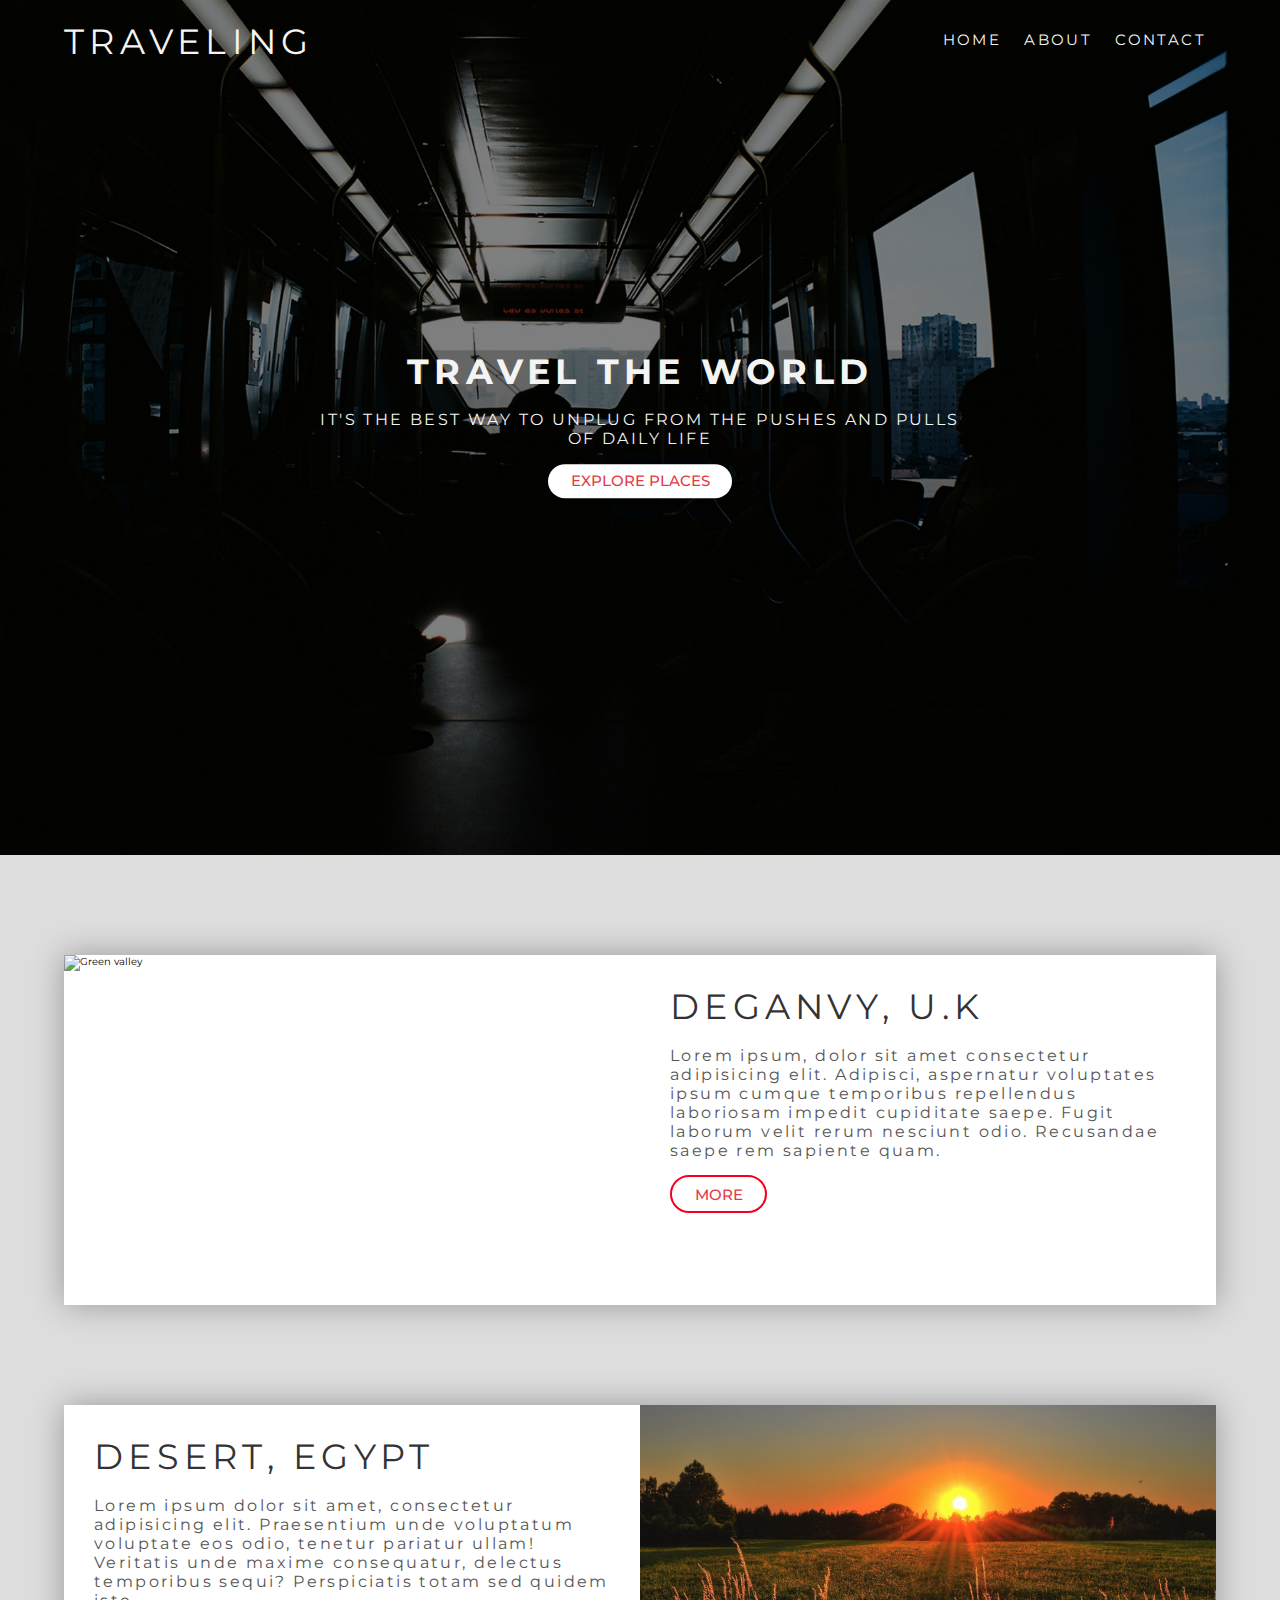
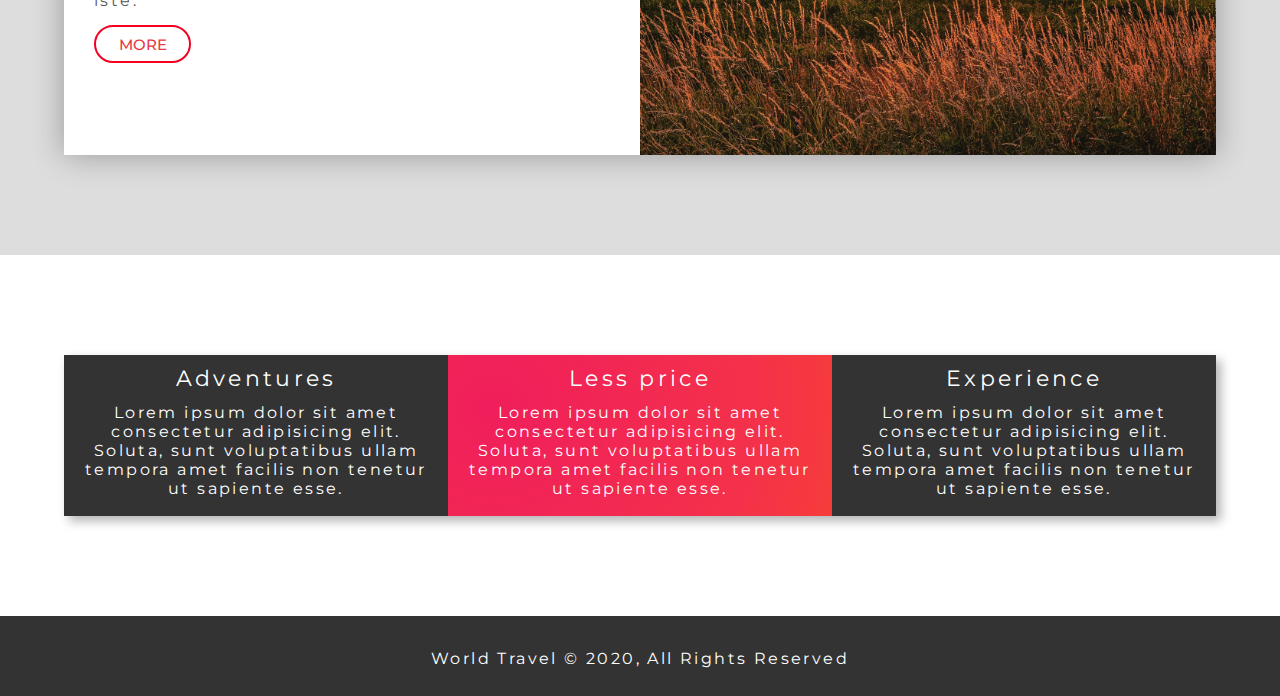
==== index.html @ 4d46c1d8 "My Traveling Website" ====
<!DOCTYPE html>
<html lang="en">
<head>
    <meta charset="UTF-8">
    <meta http-equiv="X-UA-Compatible" content="IE=edge">
    <meta name="viewport" content="width=device-width, initial-scale=1.0">
    <link rel="stylesheet" href="./css/style.css">
    <script src="https://kit.fontawesome.com/f74ade8756.js" crossorigin="anonymous"></script>
    <title>TRAVEL WEBSITE | WELCOME</title>
</head>
<body> 
    <header class="header">
        <nav class="navbar">
            <div class="container">
            <h1 class="logo lg-heading text-light">TRAVELING</h1>
            <ul class="nav-items">
                <li class="nav-item"><a href="./index.html">Home</a></li>
                <li class="nav-item"><a href="./about.html">About</a></li>
                <li class="nav-item"><a href="./contact.html">Contact</a></li>
            </ul>
            </div>
        </nav>

        <div class="header-content">
            <h1 class="lg-heading text-light main-heading">travel the world</h1>
            <p class="text-light">it's the best way to unplug from the pushes and pulls of daily life</p>
            <a href="#explore-places" class="btn btn-primary text-red">explore places</a>
        </div>
    </header>

    <section class="show-case" id="explore-places">
        <div class="container">
            <div class="row row1">
                <div class="img-box">
                    <img src="./img/content1.jpg" alt="Green valley">
                </div>
                <div class="text-box">
                    <h2 class="lg-heading text-black">deganvy, u.k</h2>
                    <p class="text-grey">Lorem ipsum, dolor sit amet consectetur adipisicing elit. Adipisci, aspernatur voluptates ipsum cumque temporibus repellendus laboriosam impedit cupiditate saepe. Fugit laborum velit rerum nesciunt odio. Recusandae saepe rem sapiente quam.</p>
                    <a href="./about.html" class="btn btn-secondary text-red">More</a>
                </div>
            </div>
            <div class="row row2">
                <div class="img-box">
                    <img src="./img/content2.jpg" alt="sunset">
                </div>
                <div class="text-box">
                    <h2 class="lg-heading text-black">desert, egypt</h2>
                    <p class="text-grey">Lorem ipsum dolor sit amet, consectetur adipisicing elit. Praesentium unde voluptatum voluptate eos odio, tenetur pariatur ullam! Veritatis unde maxime consequatur, delectus temporibus sequi? Perspiciatis totam sed quidem iste.</p>
                    <a href="./about.html" class="btn btn-secondary text-red">More</a>
                </div>
            </div>
        </div>
    </section>

    <section class="features">
        <div class="container">
            <div class="box-wrapper">
                <div class="box box1">
                    <i class="fa-solid fa-route fa-2x text-red"></i>
                    <h2 class="md-heading">Adventures</h2>
                    <p>Lorem ipsum dolor sit amet consectetur adipisicing elit. Soluta, sunt voluptatibus ullam tempora amet facilis non tenetur ut sapiente esse.</p>
                </div>
                <div class="box box2">
                    <i class="fa-solid fa-strikethrough fa-2x"></i>
                    <h2 class="md-heading">Less price</h2>
                    <p>Lorem ipsum dolor sit amet consectetur adipisicing elit. Soluta, sunt voluptatibus ullam tempora amet facilis non tenetur ut sapiente esse.</p>
                </div>
                <div class="box box3">
                    <i class="fa-solid fa-user-check fa-2x text-red"></i>
                    <h2 class="md-heading">Experience</h2>
                    <p>Lorem ipsum dolor sit amet consectetur adipisicing elit. Soluta, sunt voluptatibus ullam tempora amet facilis non tenetur ut sapiente esse.</p>
                </div>
            </div>
        </div>
    </section>

    <footer class="footer">
        <div class="social-media-links">
            <i class="fab fa-facebook fa-2x"></i>
            <i class="fab fa-twitter fa-2x"></i>
            <i class="fab fa-instagram fa-2x"></i>
        </div>
        <p>World Travel &copy; 2020, All Rights Reserved</p>
    </footer>


    <script src="https://ajax.googleapis.com/ajax/libs/jquery/3.3.1/jquery.min.js"></script>
    <script>
    $(document).ready(function(){
      // Add smooth scrolling to all links
      $("a").on('click', function(event) {
    
        // Make sure this.hash has a value before overriding default behavior
        if (this.hash !== "") {
          // Prevent default anchor click behavior
          event.preventDefault();
    
          // Store hash
          var hash = this.hash;
    
          // Using jQuery's animate() method to add smooth page scroll
          // The optional number (800) specifies the number of milliseconds it takes to scroll to the specified area
          $('html, body').animate({
            scrollTop: $(hash).offset().top
          }, 1000, function(){
    
            // Add hash (#) to URL when done scrolling (default click behavior)
            window.location.hash = hash;
          });
        } // End if
      });
    });
    </script>
</body>
</html>
---- css/style.css ----
@import url('https://fonts.googleapis.com/css2?family=Montserrat:wght@300;400;500;700&display=swap');

*{
    margin: 0;
    padding: 0;
    box-sizing: border-box;
}
/* ########## html element styling ########## */

html{
    font-size: 62.5%;
}

body{
    font-family: 'Montserrat', sans-serif;
}
ul li{
    list-style-type: none;
}
a{
    font-size: 1.5rem;
    text-decoration: none;
}
p, li{
    font-size: 1.6rem;
    margin-bottom: 0.5em;
    letter-spacing: 0.15em;
}
h1, h2, h3{
    margin-bottom: 0.5em;
    letter-spacing: 0.15em;
    font-weight: 400;
}


/* ########## Utility Classes ########## */

.container{
    max-width: 1400px;
    width: 90%;
    margin: 0 auto;
}

.lg-heading{
    font-size: 3.5rem;
}

.md-heading{
    font-size: 2.2rem;
}


.text-red{
    color: #e63946 ;
}

.text-light{
    color: #f4f4f4;
}

.text-black{
    color: #333333;
}

.text-grey{
    color: #555555;
}

.bg-dark{
    background-color: #333333;
}

.btn{
    display: inline-block;
    padding: 0.5em 1.5em;
    font-weight: 500;
    text-transform: uppercase;
    margin: 0.5em 0;
}

.btn-primary{
    background-color: #fff;
    border-radius: 10rem;
}

.btn-primary:hover{
    background:#ddd ;
}

.btn-secondary{
    border: 2px solid #f50021;
    border-radius: 1.5em;
}

.btn-secondary:hover{
    background: #fcf3f2;
}


/* ########## header styling ########## */

.header{
    position: relative;
    height: 95vh;
    background:linear-gradient(rgba(0,0,0,0.5), rgba(0,0,0,0.5)), url(../img/header3.jpg);
    background-position: center;
    background-size: cover;
    background-repeat: no-repeat;
}


.navbar .logo{
    float: left;
    margin-top: 2rem;
}

.navbar .nav-items{
    float: right;
    margin-top: 2rem;
}

.navbar .nav-item{
    display: inline-block;
    padding: 1rem ;
    text-transform: uppercase;
}

.navbar a:link, .navbar a:visited{
    color: #f4f4f4;
}

.navbar a{
    padding-bottom: 0.13em;
}

.navbar a:hover{
    border-bottom: 1px solid #f4f4f4;
}

.navbar::after{
    content: '';
    display: block;
    clear: both;
}

/* ########## header content styling ########## */


.header-content{
    position: absolute;
    top: 50%;
    left: 50%;
    transform: translate(-50%, -50%);
    text-align: center;
    background: linear-gradient(rgba(0,0,0,.2), rgba(0,0,0,.2));
}

.header-content h1{
    text-transform: uppercase;
    font-weight: 700;
}

.header-content p{
    text-transform: uppercase;
}

.header-content a{
    text-transform: uppercase;
}

/* ########## Content case styling ########## */

.show-case{
    background: #ddd;
    padding: 10rem 0;
}
.row{
    height: 350px;
    background: #fff;
    box-shadow: 0px 0px 30px 0px rgba(0, 0, 0, 0.311);
}

.row1{
    margin-bottom: 10rem;
}

.row1 .img-box, .row2 .text-box{
    float: left;
    width: 50%;
}

.row2 .img-box, .row1 .text-box{
    float: right;
    width: 50%;
}

.row .img-box{
    height: 100%;
}

.row .text-box{
    padding: 3rem;
}

.row .img-box img{
    display: inline-block;
    width: 100%;
    height: 100%;
    object-fit: cover;
}

.row .text-box h2{
    text-transform: uppercase;
}

.row::after{
    content: "";
    display: block;
    clear: both;
}

/* ########## Features section styling ########## */

.features{
    padding: 10rem 0;
}

.box-wrapper{
    box-shadow: 5px 5px 10px rgba(0, 0, 0, 0.3);
}

.box{
    width: 33.333333333%;
    float: left;
    padding: 10px;
    text-align: center;
}

.box1, .box3{
    background: #333333 ;
    color: #fff;
}

.box2{
    background: radial-gradient( circle 860px at 11.8% 33.5%,  rgba(240,30,92,1) 0%, rgba(244,49,74,1) 30.5%, rgba(249,75,37,1) 56.1%, rgba(250,88,19,1) 75.6%, rgba(253,102,2,1) 100.2% );
    color: #fff;
}

.box-wrapper::after{
    content: '';
    display: block;
    clear: both;
}

/* ########## Footer section styling ########## */

.footer{
    background: #333333;
    color: #fff;
    padding: 2rem;
    text-align: center;
}

.social-media-links i{
    margin: 2rem;
}

/* ########## About Page Styling ########## */

.about{
    padding: 5rem 0;
}
.about-heading::after{
    content: '';
    display: block;
    border-bottom: 5px solid #e63946;
    width: 100%; 
}


/* ########## About Paragrapgh Styling ########## */

.about-paragraph{
    margin-top: 2rem;
    text-align: center;
}

.paragraph-left{
    float: left;
    width: 50%;
}

 .paragraph-right{
    float: right;
    width: 50%;
}

.about-paragraph::after{
    content: "";
    display: block;
    clear: both;
}

.about-paragraph li::before{
    content: "\2713";
    color: #e63946;
    font-weight: bold;
    padding-right: 1rem;
}


/* ########## About Word Styling ########## */

.about-word{
    margin-top: 3rem;
}

.word{
    float: left;
    width: 25%;
    text-align: center;
}

.about-word::after{
    content: '';
    display: block;
    clear: both;
}

.about-word span{
    font-size: 3rem;
    font-weight: 700;
    color: #e63946;
}

.about-word p{
    font-weight: 700;
    font-size: 1.8rem;
    color: #555555;
}


/* ########## Banner Styling ########## */

.cta-banner{
    background: radial-gradient( circle 860px at 11.8% 33.5%,  rgba(240,30,92,1) 0%, rgba(244,49,74,1) 30.5%, rgba(249,75,37,1) 56.1%, rgba(250,88,19,1) 75.6%, rgba(253,102,2,1) 100.2% );
    color: #f4f4f4;
    padding: 2rem;
    box-shadow: 5px 5px 10px 0 rgba(0, 0, 0, 0.31);
    margin-top: 3rem;
}

.cta-banner-left{
    width: 60%;
    float: left;
}

.cta-banner-right{
    width: 40%;
    float: right;
    text-align: right;
}

.cta-list{
    font-weight: 700;
    font-size: 2rem;
    margin-top: 1.5rem;
}

.btn-cta{
    text-align: center;
    display: inline-block;
    font-weight: 700;
    font-size: 3rem;
    text-transform: uppercase;
    border: 4px solid #f4f4f4;
    padding: 0.3em 2.5em;
    letter-spacing: 0.5rem;
    color: #f4f4f4;
}

.cta-banner::after{
    content: "";
    display: block;
    clear: both;
}


/* ########## Contact Page Styling ########## */

.contact-form{
    padding: 5rem 0;
    background: #f7f7f7;
}

.form-wrapper::after{
    content: '';
    display: block;
    clear: both;
}

.form-wrapper .company-info{
    height: 760px;
    background: #fff;
    float: left;
    width: 49%;
    padding: 1rem;
}

.form-wrapper .company-info i{
    display: inline-block;
    margin-right: 1rem;
}

.form-wrapper .company-info h2{
    display: inline-block;
    text-transform: uppercase;
}

.form-wrapper .company-info .addres-group{
    padding-bottom: 3rem;
}

.form-wrapper .company-info img{
    max-width: 90%;
    min-height: 40rem;
    object-fit: cover;
    object-position: right;
}

/* ########## Form Styling ########## */

.form-wrapper .form{
    height: 760px;
    font-size: 1.6rem;
    background: #fff;
    float: right;
    width: 49%;
    padding: 1rem;
}

.form h1::after{
    content: '';
    display: block;
    border-bottom: 5px solid #e63946;
    width: 100%;

}

.form-wrapper .form .form-group{
    padding-bottom: 1rem;
}

.form-wrapper .form .form-group label{
    display: block;
}

.form-wrapper .form .form-group input{
    padding: 0.5rem;
    width: 100%;
}

.form-wrapper .form label::after{
    content: '* ';
    color: #e63946;
}

.form-wrapper .form .form-group textarea{
    width: 100%;
    height: 360px;
    padding: 1rem;
}

.form-wrapper .form .form-btn{
    display: block;
    margin: 0 auto;
    padding: 1em 3em;
    font-size: 1.8rem;
    text-transform: uppercase;
    background: #e63946;
    color: #fff;
    outline: none;
    border: none;
    cursor: pointer;
}


/* ########## Media Query Styling ########## */

@media (max-width: 500px){
    html{
        font-size: 50%;
    }

    .navbar .logo , .navbar .nav-items{
        float: none;
        display: block;
        width: 100%;
        text-align: center;
    }

    .header-content .main-heading{
        display: none;
    }

   .row{
    height: auto;
    width: 100%;
   } 

   .row .img-box, .row .text-box{
    display: block;
    width: 100%;
    text-align: center;
   }

   .features .box{
    float: none;
    width: 100%;
    text-align: center;
    box-shadow: 5px 5px 10px rgba(0, 0, 0, 0.3);
   }

   .features .box2, .features .box3{
    margin-top: 3rem;
   }

   .box-wrapper{
    box-shadow: none;
   }

   .cta-banner-left, .cta-banner-right{
    float: none;
    width: 100%;
    text-align: center;
   }

   .contact-form .company-info{
    float: none;
    width: 100%;
    height: auto;
    margin-bottom: 7rem;
   }

   .contact-form .form{
    float: none;
    width: 100%;
    height: auto;
   }
}

@media (min-width: 501px) and (max-width: 768px){
    html{
        font-size: 50%;
    }

    p{
        font-size: 1.8rem;
    }

    .navbar .logo , .navbar .nav-items{
        float: none;
        display: block;
        width: 100%;
        text-align: center;
    }

   .row{
    height: auto;
    width: 100%;
   } 

   .row .img-box, .row .text-box{
    display: block;
    width: 100%;
    text-align: center;
   }

   .features .box{
    float: none;
    width: 100%;
    text-align: center;
    box-shadow: 5px 5px 10px rgba(0, 0, 0, 0.3);
   }

   .features .box2, .features .box3{
    margin-top: 3rem;
   }

   .box-wrapper{
    box-shadow: none;
   }

   .cta-banner-left, .cta-banner-right{
    float: none;
    width: 100%;
    text-align: center;
   }

   .contact-form .company-info{
    float: none;
    width: 100%;
    height: auto;
    margin-bottom: 5rem;
   }

   .contact-form .form{
    float: none;
    width: 100%;
    height: auto;
   }
} 

@media (min-width:769px) and (max-width: 1200px){
    .html{
        font-size: 56.25%;
    }
    .row .text-box h2{
        font-size: 2.2rem;
        font-weight: 500;
    }

    .cta-banner-left .cta-list{
        font-size: 1.5rem;
    }

    .cta-banner-right .btn-cta{
        font-size: 2rem;
    }
}

@media (orientation: landscape) and (max-height: 500px){
    .header{
        height: 90vmax;
    }
}
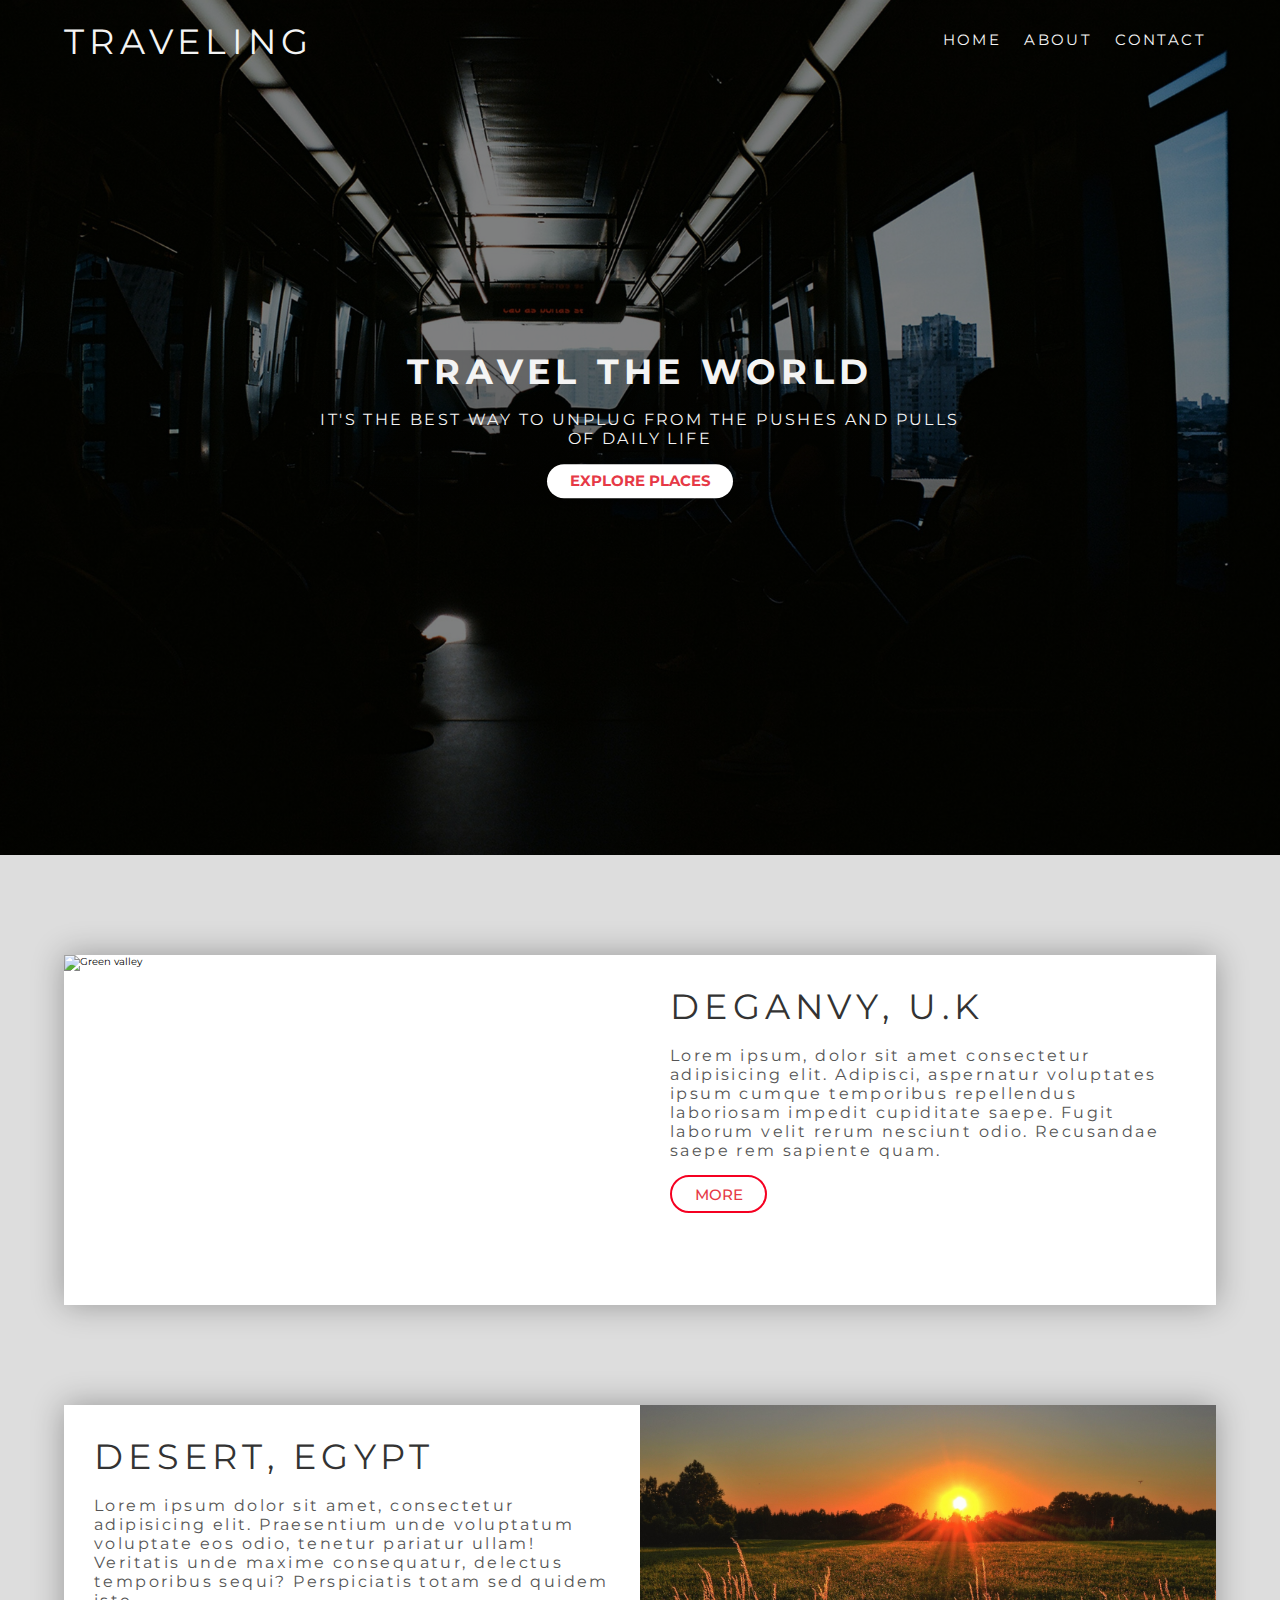
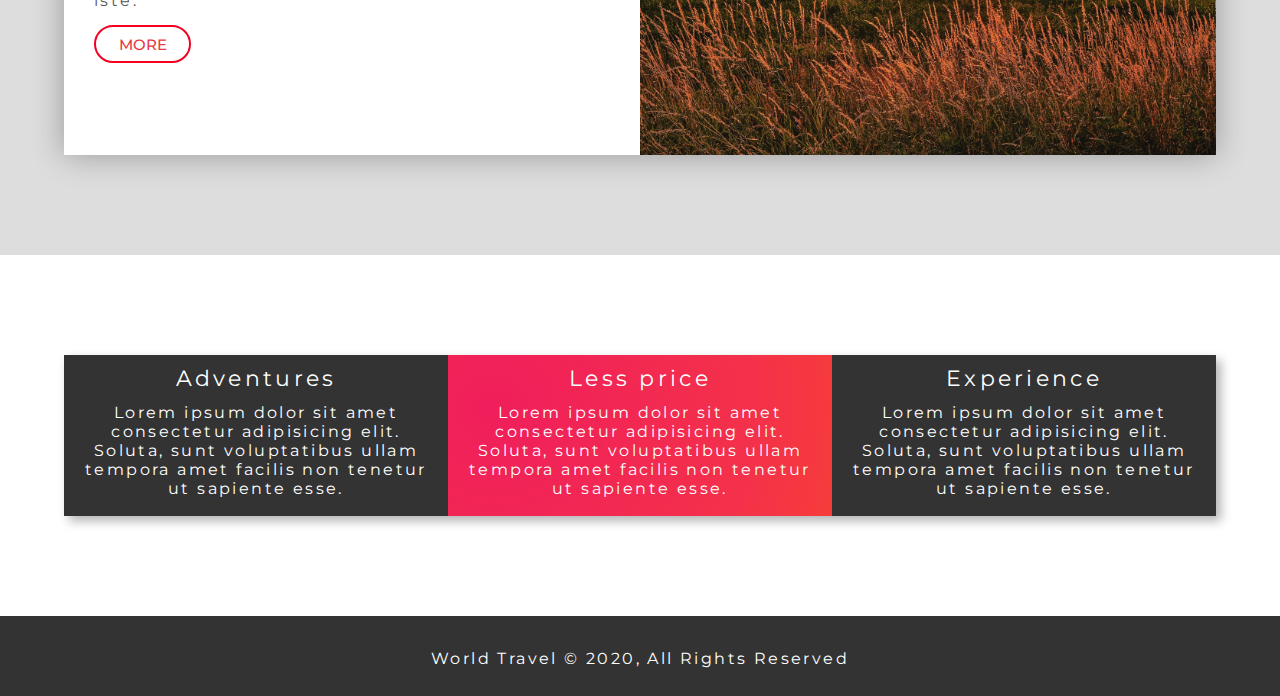
==== commit 27c5aff2: "My Travel Website" ====
--- a/index.html
+++ b/index.html
@@ -77,9 +77,9 @@
 
     <footer class="footer">
         <div class="social-media-links">
-            <i class="fab fa-facebook fa-2x"></i>
-            <i class="fab fa-twitter fa-2x"></i>
-            <i class="fab fa-instagram fa-2x"></i>
+            <i class="fab fa-facebook fa-2x fb"></i>
+            <i class="fab fa-twitter fa-2x tw"></i>
+            <i class="fab fa-instagram fa-2x in"></i>
         </div>
         <p>World Travel &copy; 2020, All Rights Reserved</p>
     </footer>
--- a/css/style.css
+++ b/css/style.css
@@ -81,19 +81,27 @@
 .btn-primary{
     background-color: #fff;
     border-radius: 10rem;
+    transition: all 0.4s ease-in-out;
+    font-weight: 700;
 }
 
 .btn-primary:hover{
-    background:#ddd ;
+    /* background:#ddd ; */
+    background: #e63946;
+    color: #f4f4f4;
+    font-weight: 700;
 }
 
 .btn-secondary{
     border: 2px solid #f50021;
     border-radius: 1.5em;
+    transition: all 0.4s ease-in-out;
 }
 
 .btn-secondary:hover{
-    background: #fcf3f2;
+    color: #fcf3f2;
+    background: #f50021;
+    /* border: 2px solid transparent; */
 }
 
 
@@ -131,10 +139,12 @@
 
 .navbar a{
     padding-bottom: 0.13em;
+    transition: all 0.3s ease-in-out;
 }
 
 .navbar a:hover{
-    border-bottom: 1px solid #f4f4f4;
+    border-bottom: 1px solid #f50021;
+    color: #f50021;
 }
 
 .navbar::after{
@@ -263,6 +273,18 @@
 
 .social-media-links i{
     margin: 2rem;
+    cursor: pointer;
+    transition: all 0.3s ease-in-out;
+}
+.social-media-links .fa-facebook:hover {
+    color: #3b5998; /* Facebook color */
+}
+
+.social-media-links .fa-twitter:hover {
+    color: #00acee; /* Twitter color */
+}
+.social-media-links .fa-instagram:hover {
+    color: #e4405f; /* Instagram color */
 }
 
 /* ########## About Page Styling ########## */
@@ -477,11 +499,18 @@
     padding: 1em 3em;
     font-size: 1.8rem;
     text-transform: uppercase;
+    border: 2px solid transparent;
     background: #e63946;
+    border-radius: 20px;
     color: #fff;
     outline: none;
-    border: none;
     cursor: pointer;
+    transition: all 0.3s ease-in-out;
+}
+.form-wrapper .form .form-btn:hover{
+    color: #f50021;
+    background: #fff;
+    border: 2px solid #f50021;
 }
 
 
